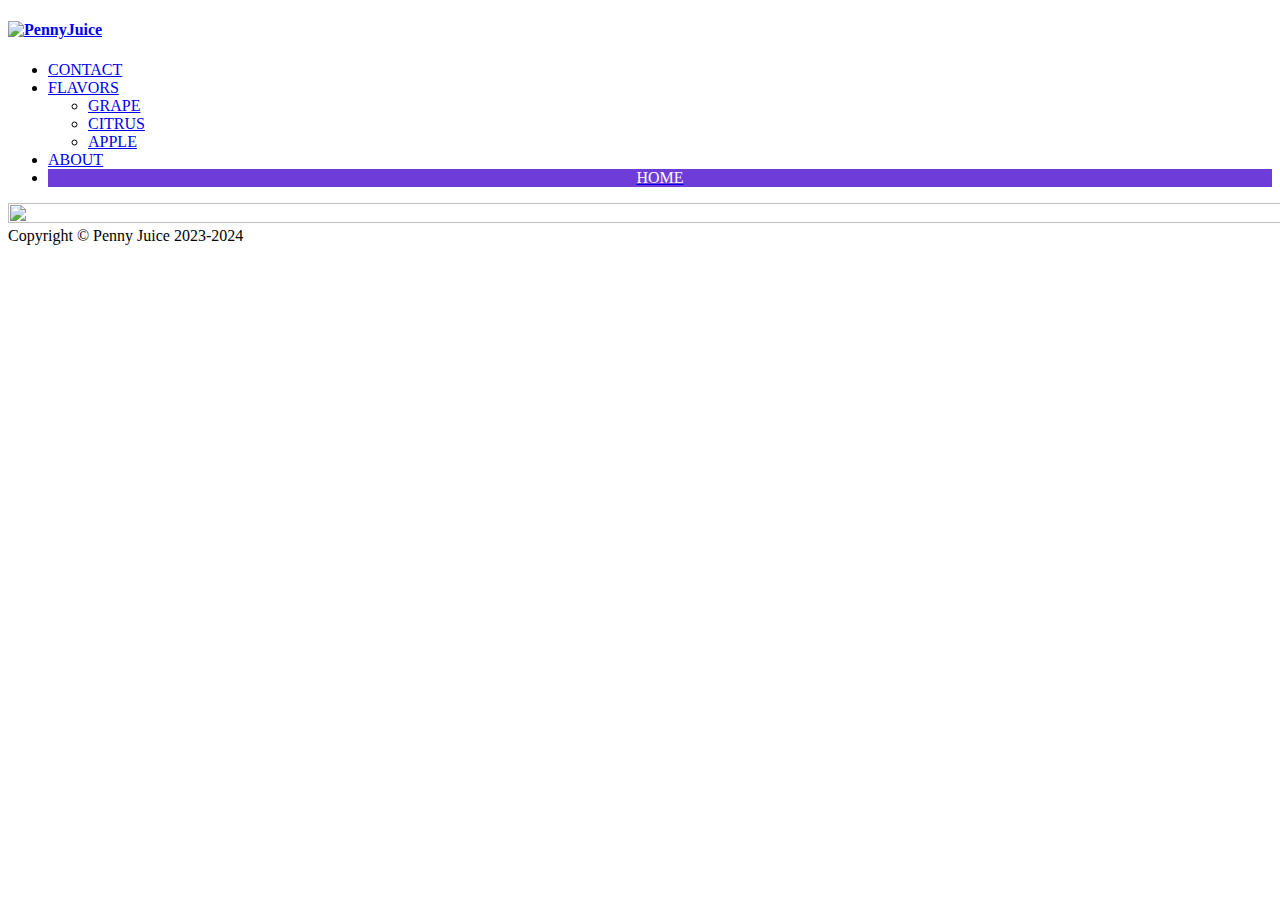
==== index.html @ 885c2e3d "Add files via upload" ====
<!DOCTYPE html>
<html>
<head>
<title>PennyJuice | Fresh | Healthy | Davenport, Iowa</title>
<meta name="author" content="Rashad Anderson">
<meta name="keywords" content="100%  Fruit Juice Concentrate/ concentrated juice, 100 percent, blend, Apple, grape, white grape, orange  concentrated, flavors, Childcare, Preschool, Daycare, BASP, Extended Day, Before and After School, Head Start , JUICE, KID, CHILD, Natural, Brand, CACFP, USDA, No sugar added, no added sugar, Real fruit , organic, Best, leader, top, quality, exclusive, better , delicious, FREE DELIVERY">
<meta name="description" content="563-386-1999 - FREE shipping. Juice concentrates for kids. Different juice flavors in a case. Fruit juice concentrates for childcare centers.">
<link rel="stylesheet" type="text/css" href="../stylesheet.css"> 
<link rel="preconnect" href="https://fonts.googleapis.com">
<link rel="preconnect" href="https://fonts.gstatic.com" crossorigin>
<link href="https://fonts.googleapis.com/css2?family=Work+Sans:wght@400;500;600;700&display=swap" rel="stylesheet">
</head>
    
<body>
    <div class="flex-container3">  

            <h4 class="logo">
                <a href="index.html">
                <img src="../images/logo.svg" alt="PennyJuice">
                </a>
            </h4>
                <div class="nav">
                        <ul>
                            <li><a href="contact.html">CONTACT</a></li>  
                            <li><a href="flavors.html">FLAVORS</a>
                            <ul>
                                <li><a href="grape.html">GRAPE</a></li>
                                <li><a href="citrus.html">CITRUS</a></li>
                                <li><a href="apple.html">APPLE</a></li>
                            </ul>
                            </li>
                            <li><a href="about.html">ABOUT</a></li>
                            <li><a href="index.html"><div style="color: white; background-color:#6e3dd9; text-align:center; vertical-align: middle; padding:0px 20px;">HOME</div></a></li>    
                        </ul>
                </div>
                           
        </div>
        
                    <div class="flex-container">
                <div><img src="../images/slideshow.gif" width="200%" height="100%"></div>    
              
        </div> 
                
        
       
        

    
    
       <div class="footer">
            Copyright &copy; Penny Juice 2023-2024
        </div>
    
</body>
</html>
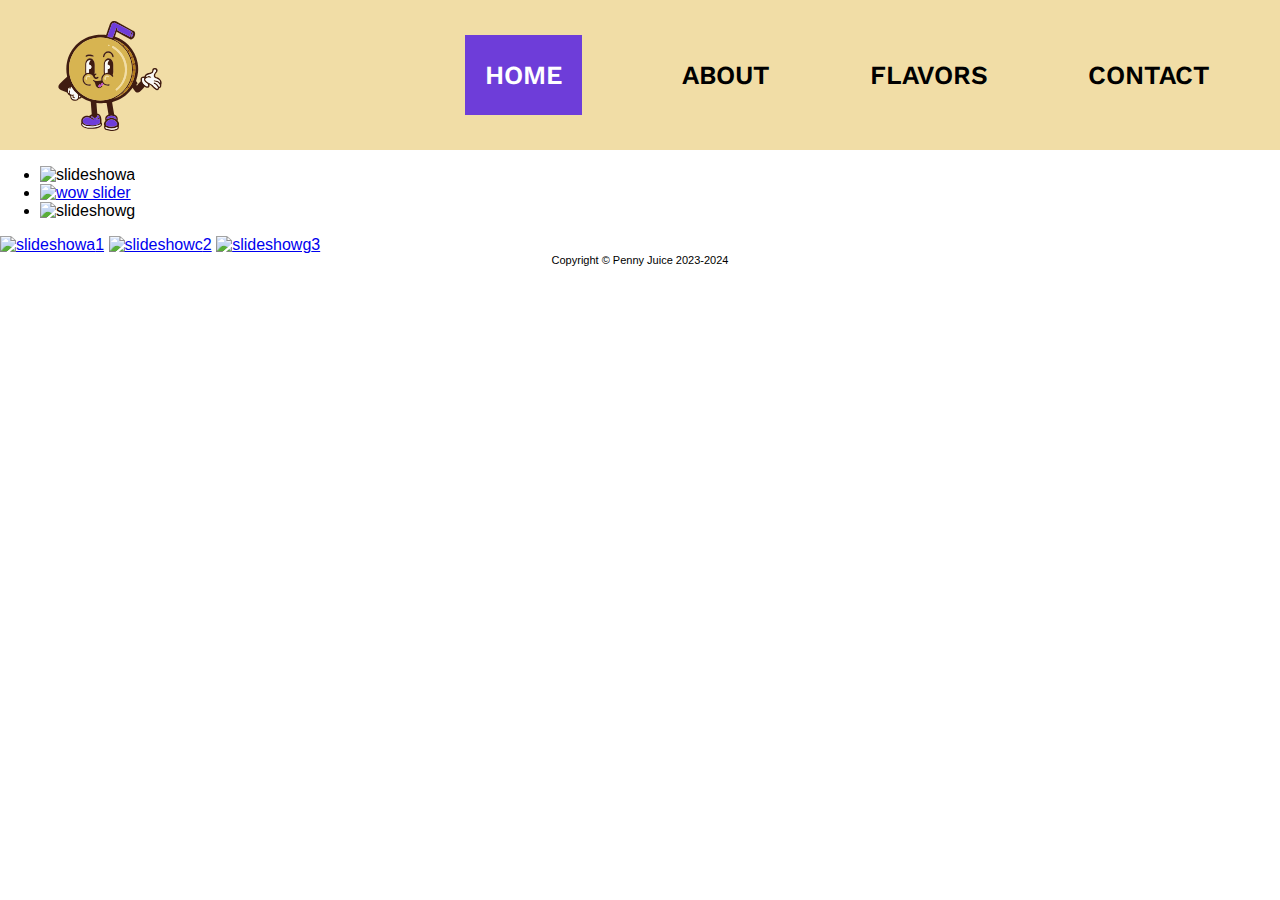
==== commit 6d856bb4: "Add files via upload" ====
--- a/index.html
+++ b/index.html
@@ -1,14 +1,20 @@
 <!DOCTYPE html>
 <html>
 <head>
-<title>PennyJuice | Fresh | Healthy | Davenport, Iowa</title>
-<meta name="author" content="Rashad Anderson">
-<meta name="keywords" content="100%  Fruit Juice Concentrate/ concentrated juice, 100 percent, blend, Apple, grape, white grape, orange  concentrated, flavors, Childcare, Preschool, Daycare, BASP, Extended Day, Before and After School, Head Start , JUICE, KID, CHILD, Natural, Brand, CACFP, USDA, No sugar added, no added sugar, Real fruit , organic, Best, leader, top, quality, exclusive, better , delicious, FREE DELIVERY">
-<meta name="description" content="563-386-1999 - FREE shipping. Juice concentrates for kids. Different juice flavors in a case. Fruit juice concentrates for childcare centers.">
-<link rel="stylesheet" type="text/css" href="../stylesheet.css"> 
-<link rel="preconnect" href="https://fonts.googleapis.com">
-<link rel="preconnect" href="https://fonts.gstatic.com" crossorigin>
-<link href="https://fonts.googleapis.com/css2?family=Work+Sans:wght@400;500;600;700&display=swap" rel="stylesheet">
+    <title>PennyJuice | Fresh | Healthy | Davenport, Iowa</title>
+    <meta name="author" content="Rashad Anderson">
+    <meta name="keywords" content="100%  Fruit Juice Concentrate/ concentrated juice, 100 percent, blend, Apple, grape, white grape, orange  concentrated, flavors, Childcare, Preschool, Daycare, BASP, Extended Day, Before and After School, Head Start , JUICE, KID, CHILD, Natural, Brand, CACFP, USDA, No sugar added, no added sugar, Real fruit , organic, Best, leader, top, quality, exclusive, better , delicious, FREE DELIVERY">
+    <meta name="description" content="563-386-1999 - FREE shipping. Juice concentrates for kids. Different juice flavors in a case. Fruit juice concentrates for childcare centers.">
+    <link rel="stylesheet" type="text/css" href="../stylesheet.css"> 
+    <link rel="preconnect" href="https://fonts.googleapis.com">
+    <link rel="preconnect" href="https://fonts.gstatic.com" crossorigin>
+    <link href="https://fonts.googleapis.com/css2?family=Work+Sans:wght@400;500;600;700&display=swap" rel="stylesheet">
+    
+        <!-- Start WOWSlider.com HEAD section -->
+    <link rel="stylesheet" type="text/css" href="engine1/style.css" />
+    <script type="text/javascript" src="engine1/jquery.js"></script>
+    <!-- End WOWSlider.com HEAD section -->
+    
 </head>
     
 <body>
@@ -36,10 +42,28 @@
                            
         </div>
         
+                   
+                        <!-- Start WOWSlider.com BODY section -->
+<div id="wowslider-container1">
+<div class="ws_images"><ul>
+		<li><img src="data1/images/slideshowa.jpg" alt="slideshowa" title="slideshowa" id="wows1_0"/></li>
+		<li><a href="http://wowslider.net"><img src="data1/images/slideshowc.jpg" alt="wow slider" title="slideshowc" id="wows1_1"/></a></li>
+		<li><img src="data1/images/slideshowg.jpg" alt="slideshowg" title="slideshowg" id="wows1_2"/></li>
+	</ul></div>
+	<div class="ws_bullets"><div>
+		<a href="#" title="slideshowa"><span><img src="data1/tooltips/slideshowa.jpg" alt="slideshowa"/>1</span></a>
+		<a href="#" title="slideshowc"><span><img src="data1/tooltips/slideshowc.jpg" alt="slideshowc"/>2</span></a>
+		<a href="#" title="slideshowg"><span><img src="data1/tooltips/slideshowg.jpg" alt="slideshowg"/>3</span></a>
+	</div></div><div class="ws_script" style="position:absolute;left:-99%"><a href="http://wowslider.net">bootstrap slideshow</a> by WOWSlider.com v9.0</div>
+<div class="ws_shadow"></div>
+</div>	
+<script type="text/javascript" src="engine1/wowslider.js"></script>
+<script type="text/javascript" src="engine1/script.js"></script>
+<!-- End WOWSlider.com BODY section -->
+                         
                     <div class="flex-container">
-                <div><img src="../images/slideshow.gif" width="200%" height="100%"></div>    
-              
-        </div> 
+                        <!-- <div><img src="../images/slideshow.gif" width="200%" height="100%"></div> -->    
+                    </div> 
                 
         
        
--- a/stylesheet.css
+++ b/stylesheet.css
@@ -0,0 +1,456 @@
+@charset "utf-8";
+/* CSS Document */
+
+@font-face {
+    font-family: 'Work_Sans';
+    src: url("work_sans.woff2") format("woff2");
+    font-weight: 400;
+    font-style: normal;
+}
+
+@font-face {
+    font-family: 'Work_Sans';
+    src: url("work_sans.woff2") format("woff2");
+    font-weight: 500;
+    font-style: normal;
+}
+
+@font-face {
+    font-family: 'Work_Sans';
+    src: url("work_sans.woff2") format("woff2");
+    font-weight: 600;
+    font-style: normal;
+}
+
+@font-face {
+    font-family: 'Work_Sans';
+    src: url("work_sans.woff2") format("woff2");
+    font-weight: 700;
+    font-style: normal;
+} 
+
+body {
+    background-image: url(imagesoptimized-image.jpg);
+    background-size: cover;
+    font-family: 'work_sans', sans-serif;
+    width: 100%;
+    height: 100%;
+    margin: 0;
+    padding: 0;
+    display: flex;
+    flex-direction: column;
+    min-height: 100vh;
+}
+
+.flex-container3 {
+    display: flex;
+    justify-content: space-between;
+    align-items: center;
+    background: #f1dda6;
+    vertical-align: middle;
+}
+
+.nav {
+    flex-direction: column;
+}
+
+.logo {
+    background-repeat: no-repeat;
+    display: inline-block;
+    vertical-align: middle;
+    width: 110px;
+    height: auto;
+    float: left;
+    margin-left: 55px;
+    margin-bottom: 15px;
+}
+
+.nav a {
+    display: inline-block;
+    vertical-align: middle;
+    color: white;
+    text-align: center;
+    padding: 15px;
+    text-decoration: none;
+    vertical-align: middle;
+}
+
+
+.nav a:hover {
+    background: white;
+} 
+
+.nav ul {
+    float: right;
+    list-style: none;
+}
+
+.nav ul li {
+    float: right;
+    list-style: none;
+    position: relative;
+    display: inline-block;
+    vertical-align: middle;
+    margin-left: 15px;
+    margin-right: 55px;
+}
+
+.nav ul li a {
+    display: block;
+    font-family: 'Work Sans', sans-serif;
+    font-weight: 600;
+    color: black;
+    font-size: 26px;
+    text-decoration: none;
+    line-height: 80px;
+}
+
+.nav ul li ul {
+    display: none;
+    position: relative;
+}
+
+.nav ul li:hover ul {
+    display: block;
+    position: absolute;
+    background-color: whitesmoke;
+    padding: 0px;
+    border-radius: 0px 0px 9px 9px;
+    margin-left: 0;
+}
+
+.nav ul li ul li {
+    padding: 0px 0px;
+
+}
+
+.nav ul li ul li a {
+    color: #6e3dd5;
+    text-align: center;
+    margin-left: 15%;
+    font-family: 'Work Sans', sans-serif;
+    font-weight: 500;
+}
+
+.slider_image {
+    width: 100%;
+    height: 100%;
+    background-image: url(images/slideshow.gif);
+    background-repeat: no-repeat;
+}
+
+.flex-container {
+    display:flex;
+    width: 100%;
+    height: 100%;
+    background-size: 100% 100%;
+    clear: both;
+}
+
+.flex-container>div {
+    width: 50%;
+    height: 50%;
+    text-align: center;
+    line-height: 20px;
+}
+
+.wowslider-container1 {
+    display:flex;
+    width: 100%;
+    height: 100%;
+    background-size: 100% 100%;
+    clear: both;
+}
+
+.flex-container1 {
+    font-size: 24px;
+    font-family: 'Work Sans', sans-serif;
+    font-weight: 500;
+    color: white;
+    text-align: center;
+    padding-top: 50px;
+    padding-left: 120px;
+    padding-right: 110px;
+}
+
+.flex-container2 {
+    display: flex;
+    clear: both;
+}
+
+.flex-container2 a {
+    text-decoration: none;
+}
+
+.flex-container2 > div {
+    padding-left: 100px;
+    padding-right: 90px;
+    padding-top: 0px;
+    padding-bottom: 50px;
+    width: 100%;
+    margin: 20px;
+}
+
+h2 {
+    color: black;
+    font-size: 23px;
+    font-family: 'Work Sans', sans-serif;
+    font-weight: 600;
+}
+
+.pt1 {
+    color: white;
+    font-size: 16px;
+    font-family: 'Work Sans', sans-serif;
+    font-weight: 600;
+    background-color: #6e3dd9;
+    padding-left: 10px;
+    padding-right: 10px;
+    padding-top: 8px;
+    padding-bottom: 8px;
+    width: 38%;
+    text-align: center;
+}
+
+.pt3 {
+    font-size: 18px;
+    font-family: 'Work Sans', sans-serif;
+    font-weight: 500;   
+    padding-top: 30px;
+}
+
+.pt5 {
+    font-size: 18px;
+    font-family: 'Work Sans', sans-serif;
+    font-weight: 500;
+}
+
+.pt7 {
+    color: #6e3dd9;
+    font-size: 23px;
+    font-family: 'Work Sans', sans-serif;
+    font-weight: 600;
+}
+
+h3 {
+    color: #6e3dd9;
+    font-size: 23px;
+    font-family: 'Work Sans', sans-serif;
+    font-weight: 600;
+}
+
+.pt2 {
+    font-size: 18px;
+    font-family: 'Work Sans', sans-serif;
+    font-weight: 500;
+}
+
+.pt4 {
+    font-size: 18px;
+    font-family: 'Work Sans', sans-serif;
+    font-weight: 500;
+}
+
+.pt6 {
+    color: #6e3dd9;
+    font-size: 23px;
+    font-family: 'Work Sans', sans-serif;
+    font-weight: 600;   
+    padding-top: 50px;   
+}
+
+.pt8 {
+    font-size: 18px;
+    font-family: 'Work Sans', sans-serif;
+    font-weight: 500;  
+}
+
+.pt10 {
+    font-size: 18px;
+    font-family: 'Work Sans', sans-serif;
+    font-weight: 600;  
+    color: #6e3dd9;
+    padding-top: 20px;
+    padding-left: 20px;
+}
+
+.pt12 {
+    font-size: 18px;
+    font-family: 'Work Sans', sans-serif;
+    font-weight: 600;  
+    color: #6e3dd9;
+    padding-left: 20px;
+}
+
+.pt14 {
+    font-size: 18px;
+    font-family: 'Work Sans', sans-serif;
+    font-weight: 600;  
+    color: #6e3dd9;
+    padding-left: 20px;
+    padding-bottom: 20px;
+}
+
+.pt16 {
+    text-decoration: none;
+    color: white;
+    font-size: 16px;
+    font-family: 'Work Sans', sans-serif;
+    font-weight: 600;
+    background-color: #6e3dd9;
+    padding-left: 10px;
+    padding-right: 10px;
+    padding-top: 8px;
+    padding-bottom: 8px;
+    width: 12%;
+    text-align: center;
+}
+
+.flex-container4 {
+    display: flex;
+    clear: both;
+    text-align: center;
+}
+
+
+.flex-container4 > div {
+    padding-left: 100px;
+    padding-right: 100px;
+    padding-top: 50px;
+    padding-bottom: 50px;
+    width: 100%;
+    margin: 20px;
+}
+
+h5 {
+    color: #6e3dd9;
+    font-size: 23px;
+    font-family: 'Work Sans', sans-serif;
+    font-weight: 600;
+}
+
+
+.pt17 {
+    font-size: 18px;
+    font-family: 'Work Sans', sans-serif;
+    font-weight: 500;
+    text-align: center;
+}
+
+.flex-container5 {
+    display: flex;
+    clear: both;
+    justify-content: center;
+    padding-left: 100px;
+    padding-right: 100px;
+}
+
+.flex-container5 > div {
+    padding-left: 0px;
+    padding-right: 0px;
+    padding-top: 0px;
+    padding-bottom: 0px;
+    margin: 1px;
+
+}
+
+.flex-container6 {
+    display: flex;
+    clear: both;
+    padding-left: 100px;
+    padding-right: 100px;
+    padding-top: 50px;
+}
+
+.flex-container6 > div {
+    padding-left: 0px;
+    padding-right: 0px;
+    padding-top: 0px;
+    padding-bottom: 0px;
+    margin: 1px;
+}
+
+h6 {
+    color: #6e3dd9;
+    font-size: 23px;
+    font-family: 'Work Sans', sans-serif;
+    font-weight: 600;
+}
+
+
+.flex-container7 {
+    display: flex;
+    clear: both;
+    padding-left: 100px;
+    padding-right: 1200px;
+    padding-bottom: 50px;
+}
+
+.flex-container7 > div {
+    padding-left: 0px;
+    padding-right: 0px;
+    padding-top: 0px;
+    padding-bottom: 0px;
+    margin: 1px;
+}
+
+input[type=text], select {
+    width: 100%;
+    padding: 12px 20px;
+    margin-top: 8px;
+    margin-bottom: 20px;
+    display: inline-block;
+    border: 1px solid #ccc;
+    border-radius: 4px;
+    box-sizing: border-box;
+}
+
+label {
+    font-size: 18px;
+    font-family: 'Work Sans', sans-serif;
+    font-weight: 500;
+}
+
+input[type=text], textarea {
+    width: 100%;
+    font-size: 14px;
+    font-family: 'Work Sans', sans-serif;
+    font-weight: 400;
+    padding: 12px 20px;
+    margin-top: 8px;
+    margin-bottom: 20px;
+    display: inline-block;
+    border: 1px solid #ccc;
+    border-radius: 4px;
+    box-sizing: border-box;
+    resize: vertical;
+}
+        
+input[type=submit] {
+    font-size: 16px;
+    font-family: 'Work Sans', sans-serif;
+    font-weight: 600;
+    background-color: #6e3dd9;
+    color: white;
+    padding: 14px 20px;
+    margin-top: 20px;
+    border: none;
+    border-radius: 4px;
+    cursor: pointer;
+}
+    
+input[type=submit]:hover {
+    background-color: #47278C;
+}
+
+.footer {
+    padding-top: 0px;
+    margin-top: 0%;
+    position: relative;
+    bottom: 0;
+    width: 100%;
+    height: 0px;
+    color: black;
+    text-align: center;
+    font-size: 11px;
+}
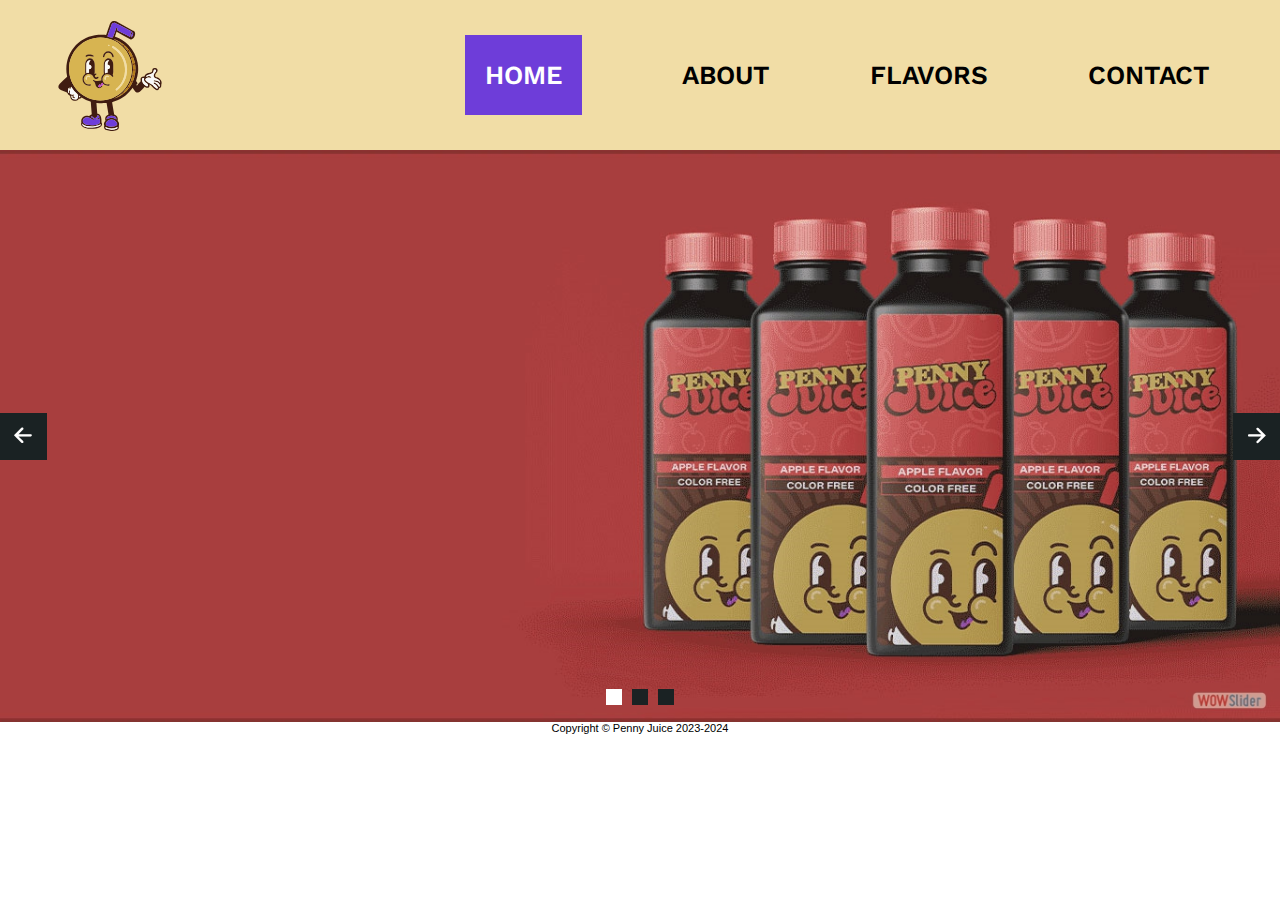
==== commit 8caf60a0: "Add files via upload" ====
--- a/index.html
+++ b/index.html
@@ -61,9 +61,9 @@
 <script type="text/javascript" src="engine1/script.js"></script>
 <!-- End WOWSlider.com BODY section -->
                          
-                    <div class="flex-container">
-                        <!-- <div><img src="../images/slideshow.gif" width="200%" height="100%"></div> -->    
-                    </div> 
+                    <!-- <div class="flex-container">
+                         <div><img src="../images/slideshow.gif" width="200%" height="100%"></div>    
+                    </div> --> 
                 
         
        
--- a/stylesheet.css
+++ b/stylesheet.css
@@ -93,6 +93,7 @@
     vertical-align: middle;
     margin-left: 15px;
     margin-right: 55px;
+    z-index: 100 !important;
 }
 
 .nav ul li a {
@@ -117,6 +118,7 @@
     padding: 0px;
     border-radius: 0px 0px 9px 9px;
     margin-left: 0;
+
 }
 
 .nav ul li ul li {
@@ -130,6 +132,8 @@
     margin-left: 15%;
     font-family: 'Work Sans', sans-serif;
     font-weight: 500;
+
+
 }
 
 .slider_image {
--- a/engine1/style.css
+++ b/engine1/style.css
@@ -0,0 +1,457 @@
+/*
+ *	generated by WOW Slider 9.0
+ *	template Convex
+ */
+@import url(https://fonts.googleapis.com/css?family=Gurajada&subset=latin,telugu);
+@font-face {
+  font-family: 'ws-ctrl-convex';
+  src: url('ws-ctrl-convex.eot');
+  src: url('ws-ctrl-convex.eot#iefix') format('embedded-opentype'),
+       url('ws-ctrl-convex.svg#ws-ctrl-convex') format('svg');
+  font-weight: normal;
+  font-style: normal;
+}
+@font-face {
+  font-family: 'ws-ctrl-convex';
+  src: url('[data-uri]') format('woff'),
+       url('[data-uri]') format('truetype');
+}
+#wowslider-container1 { 
+	display: table;
+	zoom: 1; 
+	position: relative;
+	width: 100%;
+	max-width: 100%;
+	max-height:100%;
+	margin:0px auto 0px;
+	z-index:90;
+	text-align:left; /* reset align=center */
+	font-size: 10px;
+	text-shadow: none; /* fix some user styles */
+
+	/* reset box-sizing (to boostrap friendly) */
+	-webkit-box-sizing: content-box;
+	-moz-box-sizing: content-box;
+	box-sizing: content-box; 
+}
+* html #wowslider-container1{ width:1366px }
+#wowslider-container1 .ws_images ul{
+	position:relative;
+	width: 10000%; 
+	height:100%;
+	left:0;
+	list-style:none;
+	margin:0;
+	padding:0;
+	border-spacing:0;
+	overflow: visible;
+	/*table-layout:fixed;*/
+}
+#wowslider-container1 .ws_images ul li{
+	position: relative;
+	width:1%;
+	height:100%;
+	line-height:0; /*opera*/
+	overflow: hidden;
+	float:left;
+	/*font-size:0;*/
+	padding:0 0 0 0 !important;
+	margin:0 0 0 0 !important;
+}
+
+#wowslider-container1 .ws_images{
+	position: relative;
+	left:0;
+	top:0;
+	height:100%;
+	max-height: 100%;
+	max-width: 100%;
+	vertical-align: top;
+	border:none;
+	overflow: hidden;
+}
+#wowslider-container1 .ws_images ul a{
+	width:100%;
+	height:100%;
+	max-height:610px;
+	display:block;
+	color:transparent;
+}
+#wowslider-container1 img{
+	max-width: none !important;
+}
+#wowslider-container1 .ws_images .ws_list img,
+#wowslider-container1 .ws_images > div > img{
+	width:100%;
+	border:none 0;
+	max-width: none;
+	padding:0;
+	margin:0;
+}
+#wowslider-container1 .ws_images > div > img {
+	max-height:100%;
+}
+
+#wowslider-container1 .ws_images iframe {
+	position: absolute;
+	z-index: -1;
+}
+
+#wowslider-container1 .ws-title > div {
+	display: inline-block !important;
+}
+
+#wowslider-container1 a{ 
+	text-decoration: none; 
+	outline: none; 
+	border: none; 
+}
+
+#wowslider-container1  .ws_bullets { 
+	float: left;
+	position:absolute;
+	z-index:70;
+}
+#wowslider-container1  .ws_bullets div{
+	position:relative;
+	float:left;
+	font-size: 0px;
+}
+/* compatibility with Joomla styles */
+#wowslider-container1  .ws_bullets a {
+	line-height: 0;
+}
+
+#wowslider-container1  .ws_script{
+	display:none;
+}
+#wowslider-container1 sound, 
+#wowslider-container1 object{
+	position:absolute;
+}
+
+/* prevent some of users reset styles */
+#wowslider-container1 .ws_effect {
+	position: static;
+	width: 100%;
+	height: 100%;
+}
+
+#wowslider-container1 .ws_photoItem {
+	border: 2em solid #fff;
+	margin-left: -2em;
+	margin-top: -2em;
+}
+#wowslider-container1 .ws_cube_side {
+	background: #A6A5A9;
+}
+
+
+#wowslider-container1.ws_gestures {
+	cursor: -webkit-grab;
+	cursor: -moz-grab;
+	cursor: url("[data-uri]"), move;
+}
+#wowslider-container1.ws_gestures.ws_grabbing {
+	cursor: -webkit-grabbing;
+	cursor: -moz-grabbing;
+	cursor: url("[data-uri]"), move;
+}
+
+/* hide controls when video start play */
+#wowslider-container1.ws_video_playing .ws_bullets,
+#wowslider-container1.ws_video_playing .ws_fullscreen,
+#wowslider-container1.ws_video_playing .ws_next,
+#wowslider-container1.ws_video_playing .ws_prev {
+	display: none;
+}
+
+
+/* youtube/vimeo buttons */
+#wowslider-container1 .ws_video_btn {
+	position: absolute;
+	display: none;
+	cursor: pointer;
+	top: 0;
+	left: 0;
+	width: 100%;
+	height: 100%;
+	z-index: 55;
+}
+#wowslider-container1 .ws_video_btn.ws_youtube,
+#wowslider-container1 .ws_video_btn.ws_vimeo {
+	display: block;
+}
+#wowslider-container1 .ws_video_btn div {
+	position: absolute;
+	background-image: url(./playvideo.png);
+	background-size: 200%;
+	top: 50%;
+	left: 50%;
+	width: 7em;
+	height: 5em;
+	margin-left: -3.5em;
+	margin-top: -2.5em;
+}
+#wowslider-container1 .ws_video_btn.ws_youtube div {
+	background-position: 0 0;
+}
+#wowslider-container1 .ws_video_btn.ws_youtube:hover div {
+	background-position: 100% 0;
+}
+#wowslider-container1 .ws_video_btn.ws_vimeo div {
+	background-position: 0 100%;
+}
+#wowslider-container1 .ws_video_btn.ws_vimeo:hover div {
+	background-position: 100% 100%;
+}
+
+#wowslider-container1 .ws_playpause.ws_hide {
+	display: none !important;
+}
+/* bullets */
+#wowslider-container1  .ws_bullets { 
+	padding: 0px; 
+}
+#wowslider-container1 .ws_bullets a { 
+	position:relative;
+	display: inline-block;
+	width: 0;
+	margin: 3px 5px;
+	padding: 8px;	
+
+	-webkit-perspective: 80px;
+	perspective: 80px;
+} 
+#wowslider-container1 .ws_bullets a > span {
+	position:absolute;
+	display: block;
+	top:0;
+	right: 0;
+	height:100%;
+	width:100%;
+	-webkit-transform-style: preserve-3d;
+	transform-style: preserve-3d;
+
+	-webkit-transition: -webkit-transform 0.5s ease;
+  	transition: -webkit-transform 0.5s ease, transform 0.5s ease;
+}
+
+#wowslider-container1 .ws_bullets a > span:before,
+#wowslider-container1 .ws_bullets a > span:after {
+	content: '';
+	display: block;
+	height:100%;
+	background: #ffffff;
+
+  	-webkit-transform: rotateX(-90deg) translateZ(-8px) translateY(8px);
+  	transform: rotateX(-90deg) translateZ(-8px) translateY(8px);
+}
+#wowslider-container1 .ws_bullets a > span:after {
+	position: absolute;
+	top: 0;
+	left: 0;
+	width: 100%;
+	height: 100%;
+  	background: #1A2223;
+  	-webkit-transform: rotateX(0deg);
+  	transform: rotateX(0deg);
+}
+
+#wowslider-container1 .ws_bullets a.ws_overbull > span,
+#wowslider-container1 .ws_bullets a.ws_selbull > span {
+    -webkit-transform: rotateX(-90deg) translateZ(8px) translateY(8px);
+    transform: rotateX(-90deg) translateZ(8px) translateY(8px);
+}
+
+
+
+
+/* play/pause, arrows */
+#wowslider-container1 a.ws_next,
+#wowslider-container1 a.ws_prev,
+#wowslider-container1 .ws_playpause {
+	position:absolute;
+	font: 2em "ws-ctrl-convex";
+	width: 2.5em;
+	height: 2.5em;
+	top:50%;
+	
+	margin-top: -1.25em;
+	color: #ffffff;
+	z-index: 100;
+
+	-webkit-perspective: 20em;
+	perspective: 20em;
+}
+#wowslider-container1 a.ws_next {
+	right: 0;
+}
+#wowslider-container1 a.ws_prev {
+	left: 0;
+}
+#wowslider-container1 .ws_playpause {
+	left:50%;
+	margin-left:-1.25em;
+}
+
+#wowslider-container1 a.ws_next > span,
+#wowslider-container1 a.ws_prev > span,
+#wowslider-container1 .ws_playpause > span,
+#wowslider-container1 .ws_bullets a > span {
+	display: block;
+	-webkit-transform-style: preserve-3d;
+	transform-style: preserve-3d;
+
+	-webkit-transition: -webkit-transform 0.5s ease;
+  	transition: -webkit-transform 0.5s ease, transform 0.5s ease;
+}
+
+
+#wowslider-container1 a.ws_next > span:before,
+#wowslider-container1 a.ws_prev > span:before,
+#wowslider-container1 .ws_playpause > span:before,
+#wowslider-container1 a.ws_next > span:after,
+#wowslider-container1 a.ws_prev > span:after,
+#wowslider-container1 .ws_playpause > span:after {
+	display: block;
+	text-align: center;
+	line-height: 2.5em;
+	height:100%;
+	background: #ffffff;
+	color: #1A2223;
+
+  	-webkit-transform: rotateX(-90deg) translateZ(-1.25em) translateY(1.25em);
+  	transform: rotateX(-90deg) translateZ(-1.25em) translateY(1.25em);
+}
+#wowslider-container1 .ws_play > span:before,
+#wowslider-container1 .ws_play > span:after{
+	content:"\e800";
+}
+#wowslider-container1 .ws_pause > span:before,
+#wowslider-container1 .ws_pause > span:after{
+	content:"\e801";
+}
+#wowslider-container1 a.ws_next > span:before,
+#wowslider-container1 a.ws_next > span:after {
+	content:'\e803';
+}
+#wowslider-container1 a.ws_prev > span:before,
+#wowslider-container1 a.ws_prev > span:after {
+	content:'\e802';
+}
+
+#wowslider-container1 a.ws_next > span:after,
+#wowslider-container1 a.ws_prev > span:after,
+#wowslider-container1 .ws_playpause > span:after {
+	position: absolute;
+	top: 0;
+	left: 0;
+	width: 100%;
+	height: 100%;
+  	-webkit-transform: rotateX(0deg);
+  	transform: rotateX(0deg);
+  	background: #1A2223;
+	color: #ffffff;
+}
+
+#wowslider-container1 a.ws_next:hover > span,
+#wowslider-container1 a.ws_prev:hover > span,
+#wowslider-container1 .ws_playpause:hover > span {
+    -webkit-transform: rotateX(-90deg) translateZ(1.25em) translateY(1.25em);
+    transform: rotateX(-90deg) translateZ(1.25em) translateY(1.25em);
+}/* bottom center */
+#wowslider-container1  .ws_bullets {
+	bottom:1.5em;
+	left:50%;
+}
+#wowslider-container1  .ws_bullets div{
+	left:-50%;
+}#wowslider-container1 .ws-title{
+	font: 1.3em 'Gurajada', serif;
+	position: absolute;
+	left: 2em;
+	margin-right:10em;
+	z-index: 50;
+
+	color:#fff;
+	padding: 1em;
+	bottom: 30px;
+	top: auto;
+	opacity: 1;
+}
+#wowslider-container1 .ws-title div,#wowslider-container1 .ws-title span{
+	display:inline-block;
+	padding: 0.1em 0.6em;
+	background-color: #1A2223;
+	color: #ffffff;
+}
+#wowslider-container1 .ws-title div{
+	display:block;
+	margin-top:0.5em;
+	font-size: 1.3em;
+}
+#wowslider-container1 .ws-title span{
+	text-transform: uppercase;	
+	font-size: 2em;
+}#wowslider-container1 .ws_images > ul{
+	animation: wsBasic 12s infinite;
+	-moz-animation: wsBasic 12s infinite;
+	-webkit-animation: wsBasic 12s infinite;
+}
+@keyframes wsBasic{0%{left:-0%} 16.67%{left:-0%} 33.33%{left:-100%} 50%{left:-100%} 66.67%{left:-200%} 83.33%{left:-200%} }
+@-moz-keyframes wsBasic{0%{left:-0%} 16.67%{left:-0%} 33.33%{left:-100%} 50%{left:-100%} 66.67%{left:-200%} 83.33%{left:-200%} }
+@-webkit-keyframes wsBasic{0%{left:-0%} 16.67%{left:-0%} 33.33%{left:-100%} 50%{left:-100%} 66.67%{left:-200%} 83.33%{left:-200%} }
+
+#wowslider-container1 .ws_bullets  a img{
+	position:absolute;
+	display:block;
+	text-indent:0;
+	bottom:15px;
+	left:-54px;
+	visibility:hidden;
+	max-width:none;
+}
+#wowslider-container1 .ws_bullets a:hover img{
+	visibility:visible;
+}
+
+#wowslider-container1 .ws_bulframe div div{
+	height:48px;
+	overflow:visible;
+	position:relative;
+}
+#wowslider-container1 .ws_bulframe div {
+	left:0;
+	overflow:hidden;
+	position:relative;
+	width:107px;
+}
+#wowslider-container1  .ws_bullets .ws_bulframe{
+	position:absolute;
+	display:none;
+	bottom:25px;
+	margin-left:8px;
+	cursor:pointer;
+
+	/* fixed bulframe hidding in Chrome */
+	-webkit-transform: translateZ(0);
+	-ms-transform: translateZ(0);
+	-o-transform: translateZ(0);
+	transform: translateZ(0);
+}#wowslider-container1 .ws_bulframe div div{
+	height: auto;
+}
+
+@media all and (max-width:760px) {
+	#wowslider-container1 .ws_fullscreen {
+		display: block;
+	}
+}
+@media all and (max-width:400px){
+	#wowslider-container1 .ws_controls,
+	#wowslider-container1 .ws_bullets,
+	#wowslider-container1 .ws_thumbs{
+		display: none
+	}
+}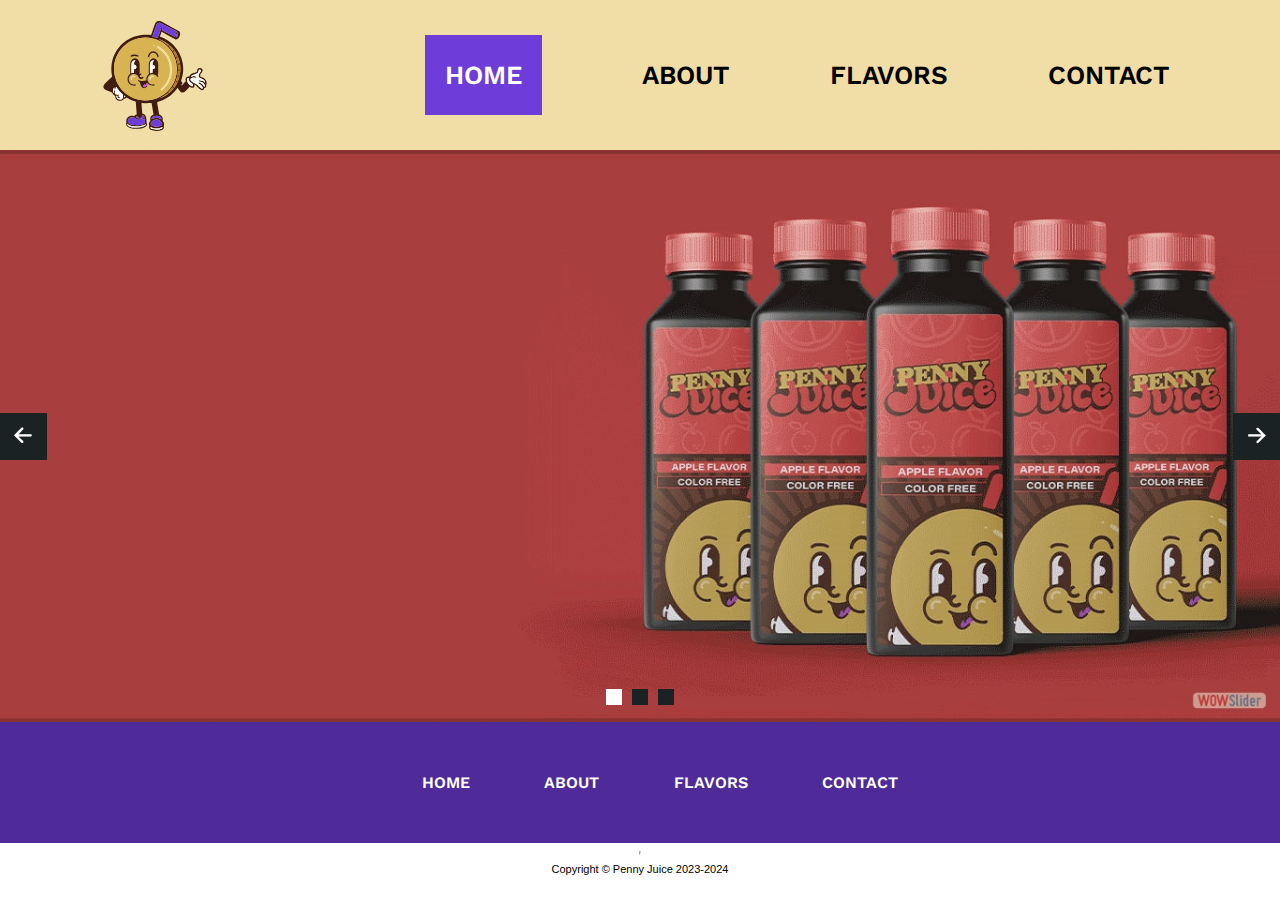
==== commit e7511016: "Add files via upload" ====
--- a/index.html
+++ b/index.html
@@ -69,7 +69,18 @@
        
         
 
+    <div class="flex-container8">
+        <div class="nav1">
+        <ul>
+            <li><a href="index.html">HOME</a></li>
+            <li><a href="about.html">ABOUT</a></li>
+            <li><a href="flavors.html">FLAVORS</a></li>
+            <li><a href="contact.html">CONTACT</a></li>
+        </ul>
+        </div>
     
+    </div>
+    <hr class="solid"> 
     
        <div class="footer">
             Copyright &copy; Penny Juice 2023-2024
--- a/stylesheet.css
+++ b/stylesheet.css
@@ -52,6 +52,7 @@
 
 .nav {
     flex-direction: column;
+    margin-right: 40px;
 }
 
 .logo {
@@ -61,7 +62,7 @@
     width: 110px;
     height: auto;
     float: left;
-    margin-left: 55px;
+    margin-left: 100px;
     margin-bottom: 15px;
 }
 
@@ -167,14 +168,34 @@
 }
 
 .flex-container1 {
-    font-size: 24px;
-    font-family: 'Work Sans', sans-serif;
-    font-weight: 500;
+    display: flex;
+    clear: both;
+    margin-left: 120px;
+    margin-right: 110px;
+    margin-top: 100px;
+}
+
+.flex-container1 > div {9
+    margin-top: 50px;
+    width: 100%;
+    background-color: #6e3dd9;
+}
+
+h1 {
+    font-size: 28px;
+    font-family: 'Work Sans', sans-serif;
+    font-weight: 700;
     color: white;
-    text-align: center;
-    padding-top: 50px;
-    padding-left: 120px;
-    padding-right: 110px;
+    justify-content: center !important;
+    text-align: center;
+    vertical-align: middle;
+    padding-top: 180px;
+    margin-left: 20px;
+    margin-right: 20px;
+}
+
+h7 {
+    
 }
 
 .flex-container2 {
@@ -187,8 +208,8 @@
 }
 
 .flex-container2 > div {
-    padding-left: 100px;
-    padding-right: 90px;
+    padding-left: 50px;
+    padding-right: 50px;
     padding-top: 0px;
     padding-bottom: 50px;
     width: 100%;
@@ -196,6 +217,7 @@
 }
 
 h2 {
+    padding-left: 50px;
     color: black;
     font-size: 23px;
     font-family: 'Work Sans', sans-serif;
@@ -208,6 +230,7 @@
     font-family: 'Work Sans', sans-serif;
     font-weight: 600;
     background-color: #6e3dd9;
+    margin-left: 50px;
     padding-left: 10px;
     padding-right: 10px;
     padding-top: 8px;
@@ -217,6 +240,7 @@
 }
 
 .pt3 {
+    margin-left: 50px;
     font-size: 18px;
     font-family: 'Work Sans', sans-serif;
     font-weight: 500;   
@@ -227,9 +251,11 @@
     font-size: 18px;
     font-family: 'Work Sans', sans-serif;
     font-weight: 500;
+    margin-left: 50px;
 }
 
 .pt7 {
+    margin-left: 50px;
     color: #6e3dd9;
     font-size: 23px;
     font-family: 'Work Sans', sans-serif;
@@ -237,6 +263,7 @@
 }
 
 h3 {
+    margin-right: 40px;
     color: #6e3dd9;
     font-size: 23px;
     font-family: 'Work Sans', sans-serif;
@@ -244,6 +271,7 @@
 }
 
 .pt2 {
+    margin-right: 40px;
     font-size: 18px;
     font-family: 'Work Sans', sans-serif;
     font-weight: 500;
@@ -264,6 +292,7 @@
 }
 
 .pt8 {
+    margin-right: 40px;
     font-size: 18px;
     font-family: 'Work Sans', sans-serif;
     font-weight: 500;  
@@ -385,17 +414,15 @@
 .flex-container7 {
     display: flex;
     clear: both;
-    padding-left: 100px;
-    padding-right: 1200px;
+}
+
+.flex-container7 > div {
+    padding-left: 50px;
+    padding-right: 50px;
+    padding-top: 0px;
     padding-bottom: 50px;
-}
-
-.flex-container7 > div {
-    padding-left: 0px;
-    padding-right: 0px;
-    padding-top: 0px;
-    padding-bottom: 0px;
-    margin: 1px;
+    width: 100%;
+    margin: 20px;
 }
 
 input[type=text], select {
@@ -403,6 +430,7 @@
     padding: 12px 20px;
     margin-top: 8px;
     margin-bottom: 20px;
+    margin-left: 30px;
     display: inline-block;
     border: 1px solid #ccc;
     border-radius: 4px;
@@ -413,6 +441,7 @@
     font-size: 18px;
     font-family: 'Work Sans', sans-serif;
     font-weight: 500;
+    margin-left: 30px;
 }
 
 input[type=text], textarea {
@@ -423,6 +452,7 @@
     padding: 12px 20px;
     margin-top: 8px;
     margin-bottom: 20px;
+    margin-left: 30px;
     display: inline-block;
     border: 1px solid #ccc;
     border-radius: 4px;
@@ -438,6 +468,7 @@
     color: white;
     padding: 14px 20px;
     margin-top: 20px;
+    margin-left: 30px;
     border: none;
     border-radius: 4px;
     cursor: pointer;
@@ -445,6 +476,60 @@
     
 input[type=submit]:hover {
     background-color: #47278C;
+}
+
+iframe {
+    margin-top: 30px;
+    border-radius: 6px;
+}
+
+.flex-container8 {
+    display: flex;
+    justify-content: center;
+    background-color: #4e2b99;
+}
+
+.nav1 {
+    margin-top: 30px;
+    margin-bottom: 30px;
+    flex-direction: column;
+}
+
+.nav1 a {
+    display: inline-block;
+    vertical-align: middle;
+    color: white;
+    padding: 5px 10px;
+    text-decoration: none;
+}
+
+.nav1 a:hover {
+    background-color: #6e3dd9;
+}
+
+.nav1 ul {
+    list-style: none;
+}
+
+.nav1 ul li {
+    list-style: none;
+    position: relative;
+    display: inline-block;
+    vertical-align: middle;
+    margin-left: 25px;
+    margin-right: 25px;
+}
+
+.nav1 ul li a {
+    display: block;
+    font-family: 'Work Sans', sans-serif;
+    font-weight: 600;
+    font-size: 16px;
+    text-decoration: none;
+}
+
+hr.solid {
+    border-top: 3px solid #bbb;
 }
 
 .footer {
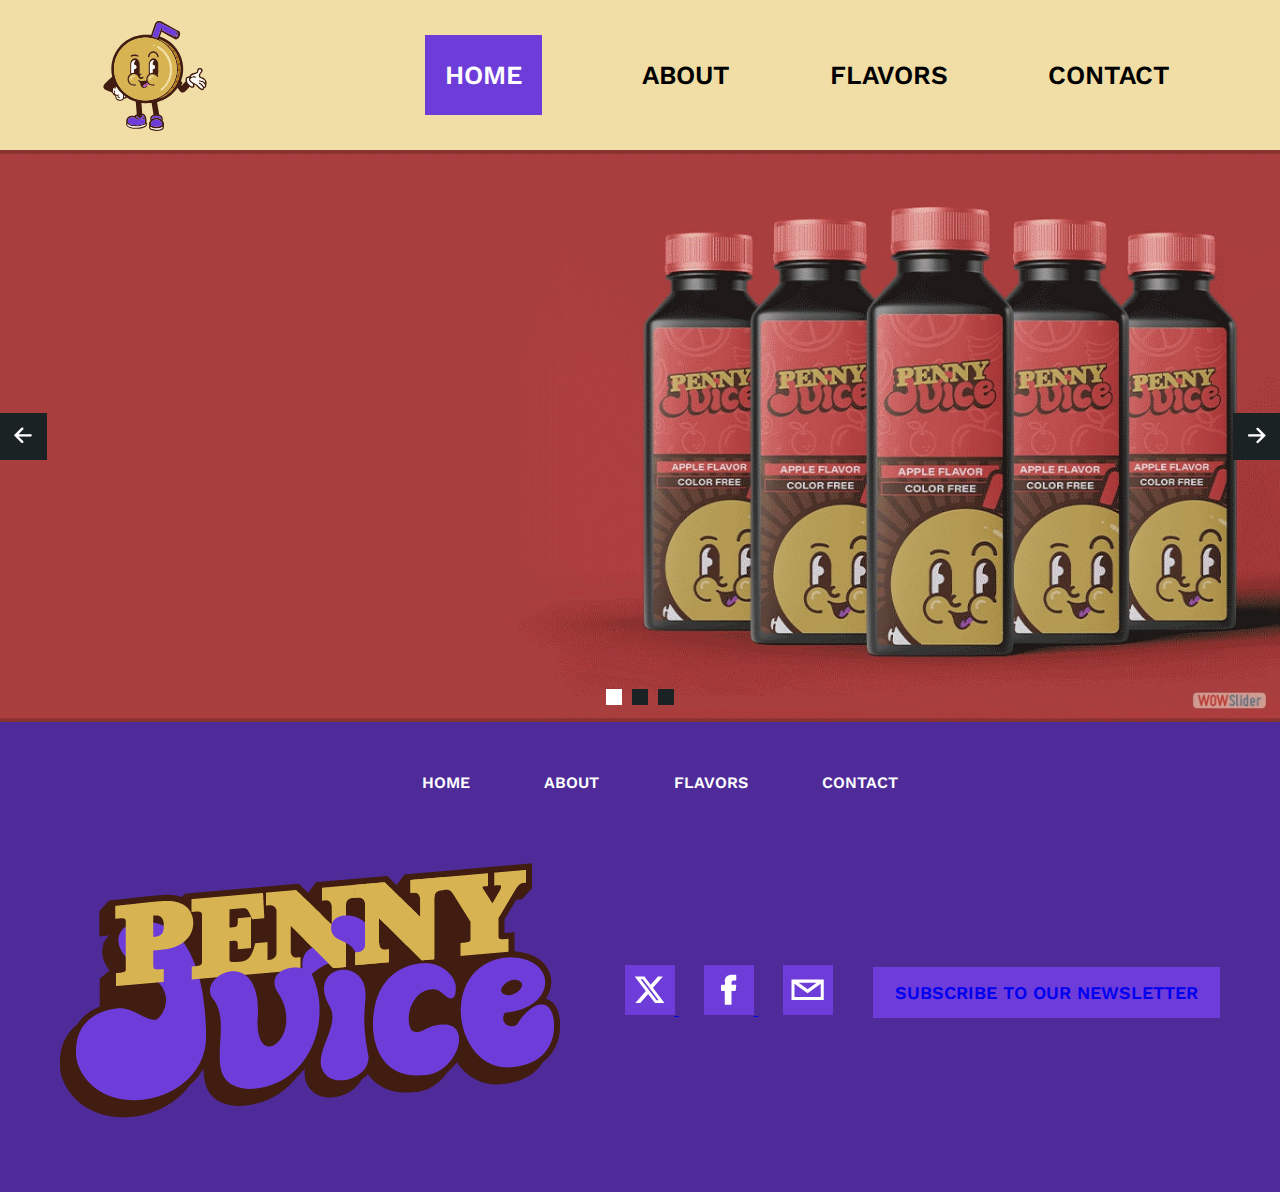
==== commit 0f86fe71: "Add files via upload" ====
--- a/index.html
+++ b/index.html
@@ -80,11 +80,55 @@
         </div>
     
     </div>
-    <hr class="solid"> 
     
-       <div class="footer">
+   
+    
+    <div class="flex-container9">
+        
+        <div>
+        <h12 class="logotext">
+            <img src="../images/logotext.png">
+        </h12>
+        </div>
+        <div>
+            
+        <h8 class="twitter">
+            <a href="https://twitter.com/1pennyjuice" target="_blank">
+            <img src="../images/x.png" alt="Twitter">
+            </a>
+        </h8>
+            
+        <h9 class="facebook">
+            <a href="https://www.facebook.com/PENNYJUICE" target="_blank">
+            <img src="../images/f.png" alt="Facebook">
+            </a>
+        </h9>
+            
+        <h10 class="email">
+            <a href="contact.html" target="_blank">
+            <img src="../images/mail.png" alt="Email">
+            </a>
+        </h10>
+            
+
+            
+        </div>
+        
+        <div>
+        <h11 class="newsletter">
+            <a href="contact.html" style="text-decoration: none">
+               
+                SUBSCRIBE TO OUR NEWSLETTER
+                
+            </a>
+        </h11>
+        </div>
+        
+    </div>
+    
+       <!-- <div class="footer">
             Copyright &copy; Penny Juice 2023-2024
-        </div>
+        </div> -->
     
 </body>
 </html>--- a/stylesheet.css
+++ b/stylesheet.css
@@ -529,7 +529,62 @@
 }
 
 hr.solid {
-    border-top: 3px solid #bbb;
+    border-top: 0px;
+    color: #f1dda6;
+}
+
+.flex-container9 {
+    display: flex;
+    clear: both;
+    background-color: #4e2b99;
+    align-items: center;
+    justify-content: center;
+    text-decoration: none;
+}
+
+.flex-container9 > div {
+    padding-top: 0px;
+    padding-bottom: 50px;
+    margin: 20px;
+    text-decoration: none;
+}
+
+h12 {
+    float: left;
+}
+
+h8 {
+    padding-left: 25px;
+}
+
+h9 {
+    padding-left: 25px;
+}
+
+h10 {
+    padding-left: 25px;
+}
+
+h11 {
+    text-decoration: none;
+    color: white;
+}
+
+h11 a:visited {
+    color: white;
+}
+
+
+.newsletter {
+    text-decoration: none;
+    color: aqua;
+    font-size: 18px;
+    font-family: 'Work Sans', sans-serif;
+    font-weight: 600;
+    background-color: #6e3dd9;
+    padding: 15px 22px;
+    text-align: center;
+    vertical-align: middle;
 }
 
 .footer {
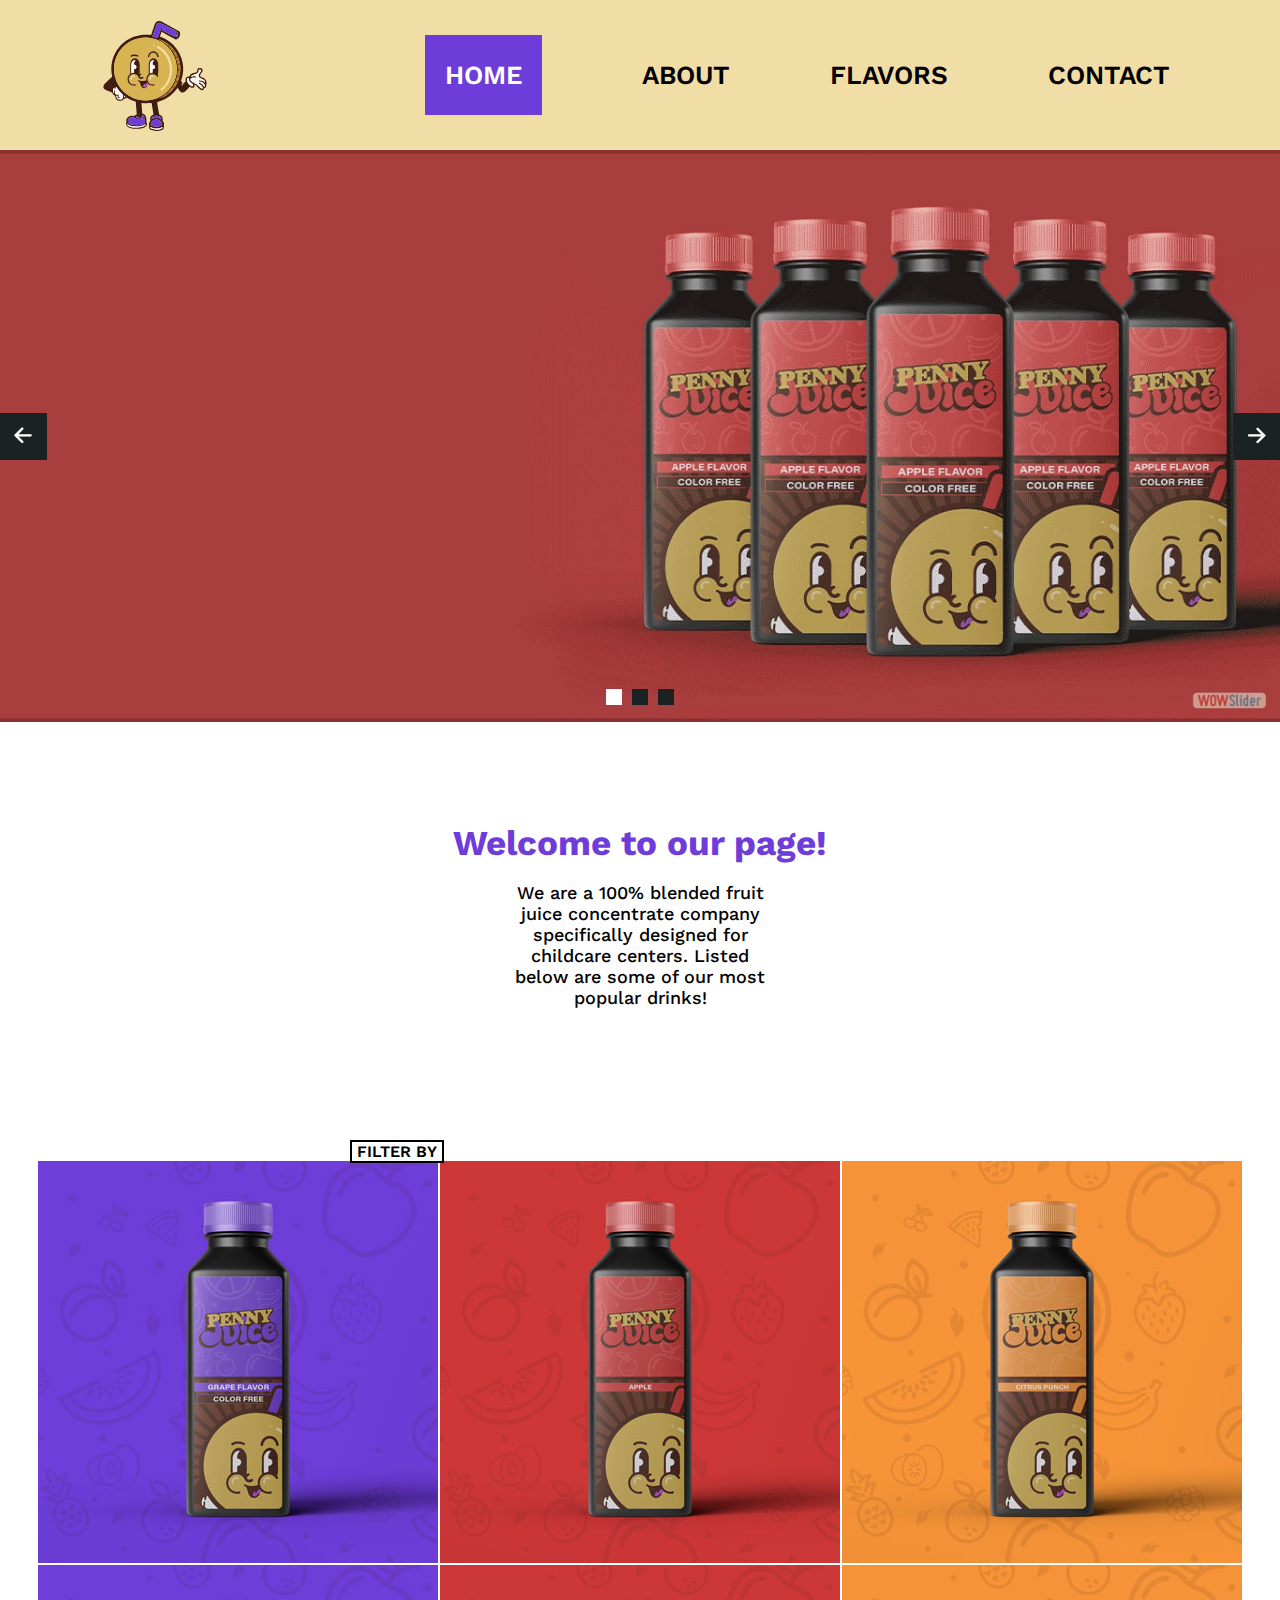
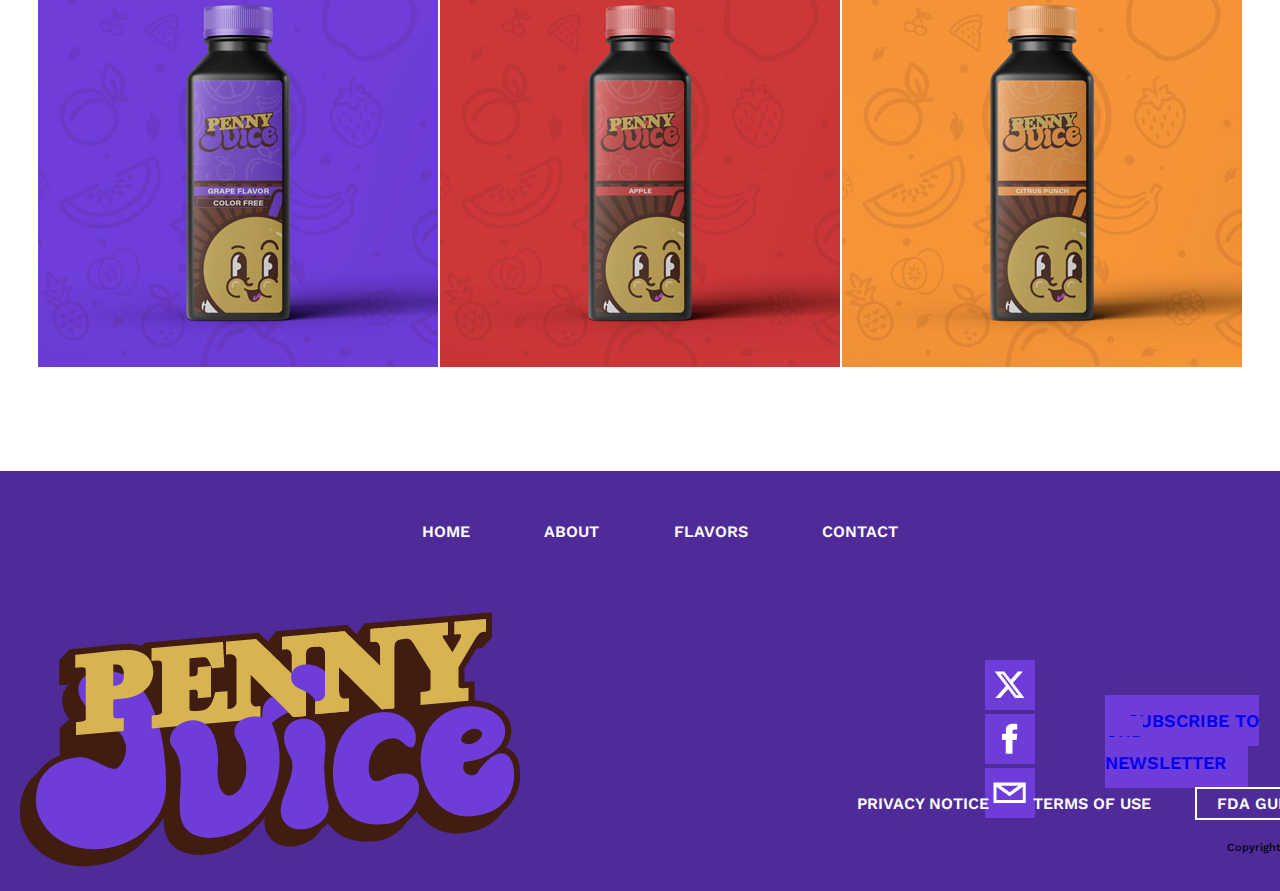
==== commit 7f00549d: "Add files via upload" ====
--- a/index.html
+++ b/index.html
@@ -31,8 +31,8 @@
                             <li><a href="flavors.html">FLAVORS</a>
                             <ul>
                                 <li><a href="grape.html">GRAPE</a></li>
-                                <li><a href="citrus.html">CITRUS</a></li>
-                                <li><a href="apple.html">APPLE</a></li>
+                                <li><a href="grape.html">CITRUS</a></li>
+                                <li><a href="grape.html">APPLE</a></li>
                             </ul>
                             </li>
                             <li><a href="about.html">ABOUT</a></li>
@@ -65,9 +65,35 @@
                          <div><img src="../images/slideshow.gif" width="200%" height="100%"></div>    
                     </div> --> 
                 
+    <div class="welcome">
+        <div class="wpj">Welcome to our page!</div>
+        <p class="who">We are a 100% blended fruit juice concentrate company specifically designed for childcare centers. Listed below are some of our most popular drinks!</p>
+    </div>
+    
+    <div class="filter">
+        <ul>
+            <li><a href="" style="border-style: solid;border-width: 2px;border-color: black;padding: 0px 5px;">FILTER BY</a>
+            <ul>
+                <li><a href="">MOST POPULAR</a></li>
+                <li><a href="">RECOMMENDED</a></li>
+                <li><a href="">SEASONAL</a></li>
+                <li><a href="">COLOR FREE</a></li>
+            </ul>
+            </li>
+        </ul>
+    </div>
         
-       
+    <div class="juice-filter">
+        <div><img src="../images/grape.jpg"></div>
+        <div><img src="../images/apple.jpg"></div>
+        <div><img src="../images/citrus.jpg"></div>
+    </div>
         
+    <div class="juice-filter2">
+        <div><img src="../images/grape.jpg"></div>
+        <div><img src="../images/apple.jpg"></div>
+        <div><img src="../images/citrus.jpg"></div>
+    </div>
 
     <div class="flex-container8">
         <div class="nav1">
@@ -124,11 +150,32 @@
         </h11>
         </div>
         
+
+        
     </div>
     
-       <!-- <div class="footer">
+    <div class="flexel">
+    <div class="extra-links">
+        <p class="privacy">
+            <a href="">PRIVACY NOTICE</a>
+        </p>
+        
+        <p class="terms">
+            <a href="">TERMS OF USE</a>
+        </p>
+    
+        <p class="fda">
+            <a href="">FDA GUIDELINES [PDF]</a>
+        </p>
+    </div>   
+    </div>
+    
+
+    <div class="flexfoot">
+    <div class="footer">
             Copyright &copy; Penny Juice 2023-2024
-        </div> -->
+    </div> 
+    </div>
     
 </body>
 </html>--- a/stylesheet.css
+++ b/stylesheet.css
@@ -119,12 +119,10 @@
     padding: 0px;
     border-radius: 0px 0px 9px 9px;
     margin-left: 0;
-
 }
 
 .nav ul li ul li {
     padding: 0px 0px;
-
 }
 
 .nav ul li ul li a {
@@ -133,8 +131,36 @@
     margin-left: 15%;
     font-family: 'Work Sans', sans-serif;
     font-weight: 500;
-
-
+}
+
+.welcome {
+    display: block;
+    text-align: center;
+    padding-top: 100px;
+}
+
+.wpj {
+    font-size: 35px;
+    font-family: 'Work Sans', sans-serif;
+    font-weight: 700;
+    color: #6e3dd9;
+    justify-content: center !important;
+    text-align: center;
+    vertical-align: middle;
+    margin-left: 20px;
+    margin-right: 20px;
+}
+
+.who {
+    font-size: 18px;
+    font-family: 'Work Sans', sans-serif;
+    font-weight: 500;
+    color: black;
+    justify-content: center !important;
+    text-align: center;
+    vertical-align: middle;
+    margin-left: 510px;
+    margin-right: 510px;
 }
 
 .slider_image {
@@ -165,6 +191,83 @@
     height: 100%;
     background-size: 100% 100%;
     clear: both;
+}
+
+.filter {
+    display: flex;
+    padding-left: 350px;
+    font-family: 'Work Sans', sans-serif;
+    text-decoration: none;
+    font-weight: 600;
+    z-index: 101;
+    list-style: none;
+    padding-top: 100px;
+    margin-bottom: -16px;
+    margin-left: -40px;
+}
+
+.filter ul li {
+    list-style: none;
+    position: relative;
+    display: inline-block;
+}
+
+.filter ul li a {
+    text-decoration: none;
+    color: black;
+
+}
+
+.filter ul li ul {
+    display: none;
+    position: relative;
+    margin-top: 0px;
+    border-style: solid;
+    border-width: 2px;
+}
+
+.filter ul li:hover ul {
+    display: block;
+    position: absolute;
+    background-color: white;
+    padding-top: 5px;
+    padding-bottom: 5px;
+    padding-right: 10px;
+    padding-left: 10px;
+
+}
+
+.filter ul li ul li a:hover {
+    background-color: #f1dda6;
+}
+
+.juice-filter {
+    display: flex;
+    clear: both;
+    justify-content: center;
+    padding-left: 100px;
+    padding-right: 100px;
+    
+}
+
+.juice-filter>div {
+    padding-left: 1px;
+    padding-right: 1px;
+}
+
+.juice-filter2 {
+    display: flex;
+    clear: both;
+    justify-content: center;
+    padding-left: 100px;
+    padding-right: 100px;
+    padding-bottom: 100px;
+    margin-top: -2px;
+}
+
+.juice-filter2>div {
+    padding-left: 1px;
+    padding-right: 1px;
 }
 
 .flex-container1 {
@@ -544,16 +647,18 @@
 
 .flex-container9 > div {
     padding-top: 0px;
-    padding-bottom: 50px;
+    padding-bottom: 0px;
     margin: 20px;
     text-decoration: none;
 }
 
 h12 {
+    padding-right: 400px;
     float: left;
 }
 
 h8 {
+    text-decoration: none;
     padding-left: 25px;
 }
 
@@ -587,14 +692,276 @@
     vertical-align: middle;
 }
 
+.flexel {
+    display: flex;
+    justify-content: center;
+    background-color: #4e2b99;
+}
+
+.extra-links {
+    margin-top: -120px;
+    margin-bottom: 30px;
+    margin-right: -980px;
+    flex-direction: column;
+}
+
+.extra-links p {
+    display: inline-block;
+    vertical-align: middle;
+    padding: 5px 10px;
+    text-decoration: none;
+}
+
+.extra-links p a {
+    color: white;
+    display: block;
+    font-family: 'Work Sans', sans-serif;
+    font-weight: 600;
+    font-size: 16px;
+    text-decoration: none;
+    padding-left: 10px;
+    padding-right: 10px;
+}
+
+.terms {
+    margin-right: 20px;
+}
+
+.fda {
+    border-style: solid;
+    border-color: white;
+    border-width: 2px;
+}
+
+/* .extra-links p:hover {
+    background-color: #6e3dd9; 
+} */
+
+.flexfoot {
+    display: flex;
+    justify-content: center;
+    background-color: #4e2b99;
+}
+
+.input-container {
+    padding-left: 150px;
+    padding-right: 150px;
+    display: flex;
+    clear: both;
+    justify-content: center;
+    padding-left: 145px;
+    padding-right: 145px;
+    padding-bottom: 100px;
+}
+
+.input-container>div {
+    padding-left: 159px;
+    padding-right: 159px;
+}
+
+.flavors input {
+    justify-content: center;
+    align-content: center;
+    text-align: center;
+    width: 30px;
+    border-radius: 0px;
+    border-color: black;
+    font-family: 'Work Sans', sans-serif;
+    font-weight: 600;
+}
+
+button {
+    outline: none;
+    border: none;
+    background-color: black;
+    color: white
+        
+}
+
+button:hover {
+    background-color: #4e2b99;
+}
+
+.extrainfo {
+    color: black;
+    font-size: 18px;
+    font-family: 'Work Sans', sans-serif;
+    font-weight: 600;
+    text-align: center;
+}
+
+.only6 {
+    color: #6e3dd9;
+    font-size: 23px;
+    font-family: 'Work Sans', sans-serif;
+    font-weight: 600;
+    padding-top: 20px;
+    text-align: center;
+    text-decoration: underline;
+}
+
+.gallon {
+    color: black;
+    font-size: 18px;
+    font-family: 'Work Sans', sans-serif;
+    font-weight: 600;
+    text-align: center;
+    margin-top: 20px;
+}
+
+.fax {
+    display: flex;
+    color: #6e3dd9;
+    font-size: 15px;
+    font-family: 'Work Sans', sans-serif;
+    font-weight: 600;
+    text-align: center;
+    margin-top: 10px;
+    justify-content: center;
+}
+
+.fax>div {
+    
+    padding: 5px 15px;
+    text-align: center;
+}
+
+.cart {
+    display: flex;
+    color: white;
+    font-size: 15px;
+    font-family: 'Work Sans', sans-serif;
+    font-weight: 600;
+    text-align: center;
+    text-decoration: none;
+    margin-top: 10px;
+    padding-bottom: 100px;
+    justify-content: center;
+}
+
+.cart a {
+    color: white;
+    background-color: #6e3dd9;
+    padding: 5px 15px;
+    text-align: center;
+}
+
+.cart a:hover {
+    background-color: #4e2b99;
+}
+
+.grape-container {
+    display: flex;
+    clear: both;
+    justify-content: center;
+    padding-top: 100px;
+    padding-bottom: 100px;
+    padding-left: 100px;
+    padding-right: 100px;
+    vertical-align: middle;
+}
+
+.grapeinfo {
+    font-family: 'Work Sans', sans-serif;
+    padding-left: 100px;
+    padding-top: 100px;
+    text-align: center;
+    vertical-align: middle;
+}
+
+h14 {
+    font-size: 28px;
+    font-family: 'Work Sans', sans-serif;
+    font-weight: 700;
+    color: #6e3dd9;
+}
+
+.moreinfo {
+    color: black;
+    font-size: 18px;
+    font-family: 'Work Sans', sans-serif;
+    font-weight: 500;
+    text-align: center;
+}
+
+.cart1 {
+    display: flex;
+    color: white;
+    font-size: 15px;
+    font-family: 'Work Sans', sans-serif;
+    font-weight: 600;
+    text-align: center;
+    text-decoration: none;
+    justify-content: center;
+    padding-top: 50px;
+}
+
+.cart1 a {
+    color: white;
+    background-color: #6e3dd9;
+    padding: 5px 15px;
+    text-align: center;
+}
+
+.cart1 a:hover {
+    background-color: #4e2b99;
+}
+
+/*
+.input-group {
+  display: flex;
+  justify-content: center;
+  align-items: center;
+  flex-direction: row;
+  box-shadow: 2px 3px 4px rgba(0, 0, 0, 0.3), 4px 7px 15px rgba(0, 0, 0, 0.2),
+    9px 15px 25px rgba(0, 0, 0, 0.2);
+  border-radius: 15px;
+  max-width: 160px;
+}
+
+button,
+input {
+  outline: none;
+  border: none;
+  padding: 16px;
+  font-size: 18px;
+}
+
+input {
+  width: 100%;
+  text-align: center;
+}
+
+button {
+  cursor: pointer;
+}
+button:nth-last-child(1) {
+  border-bottom-right-radius: 15px;
+  border-top-right-radius: 15px;
+}
+button:nth-child(1) {
+  border-bottom-left-radius: 15px;
+  border-top-left-radius: 15px;
+}
+
+button:hover {
+  background-color: #e6e6e6;
+}
+button:nth-last-child(1):active {
+  box-shadow: inset -4px 5px 10px rgba(0, 0, 0, 0.5);
+}
+button:nth-child(1):active {
+  box-shadow: inset 4px 5px 10px rgba(0, 0, 0, 0.5);
+}
+
+*/
+
 .footer {
-    padding-top: 0px;
-    margin-top: 0%;
-    position: relative;
-    bottom: 0;
-    width: 100%;
-    height: 0px;
     color: black;
     text-align: center;
     font-size: 11px;
-}
+    font-weight: 500;
+    font-family: 'Work Sans', sans-serif;
+    margin-top: -50px;
+    margin-right: -1370px;
+}
